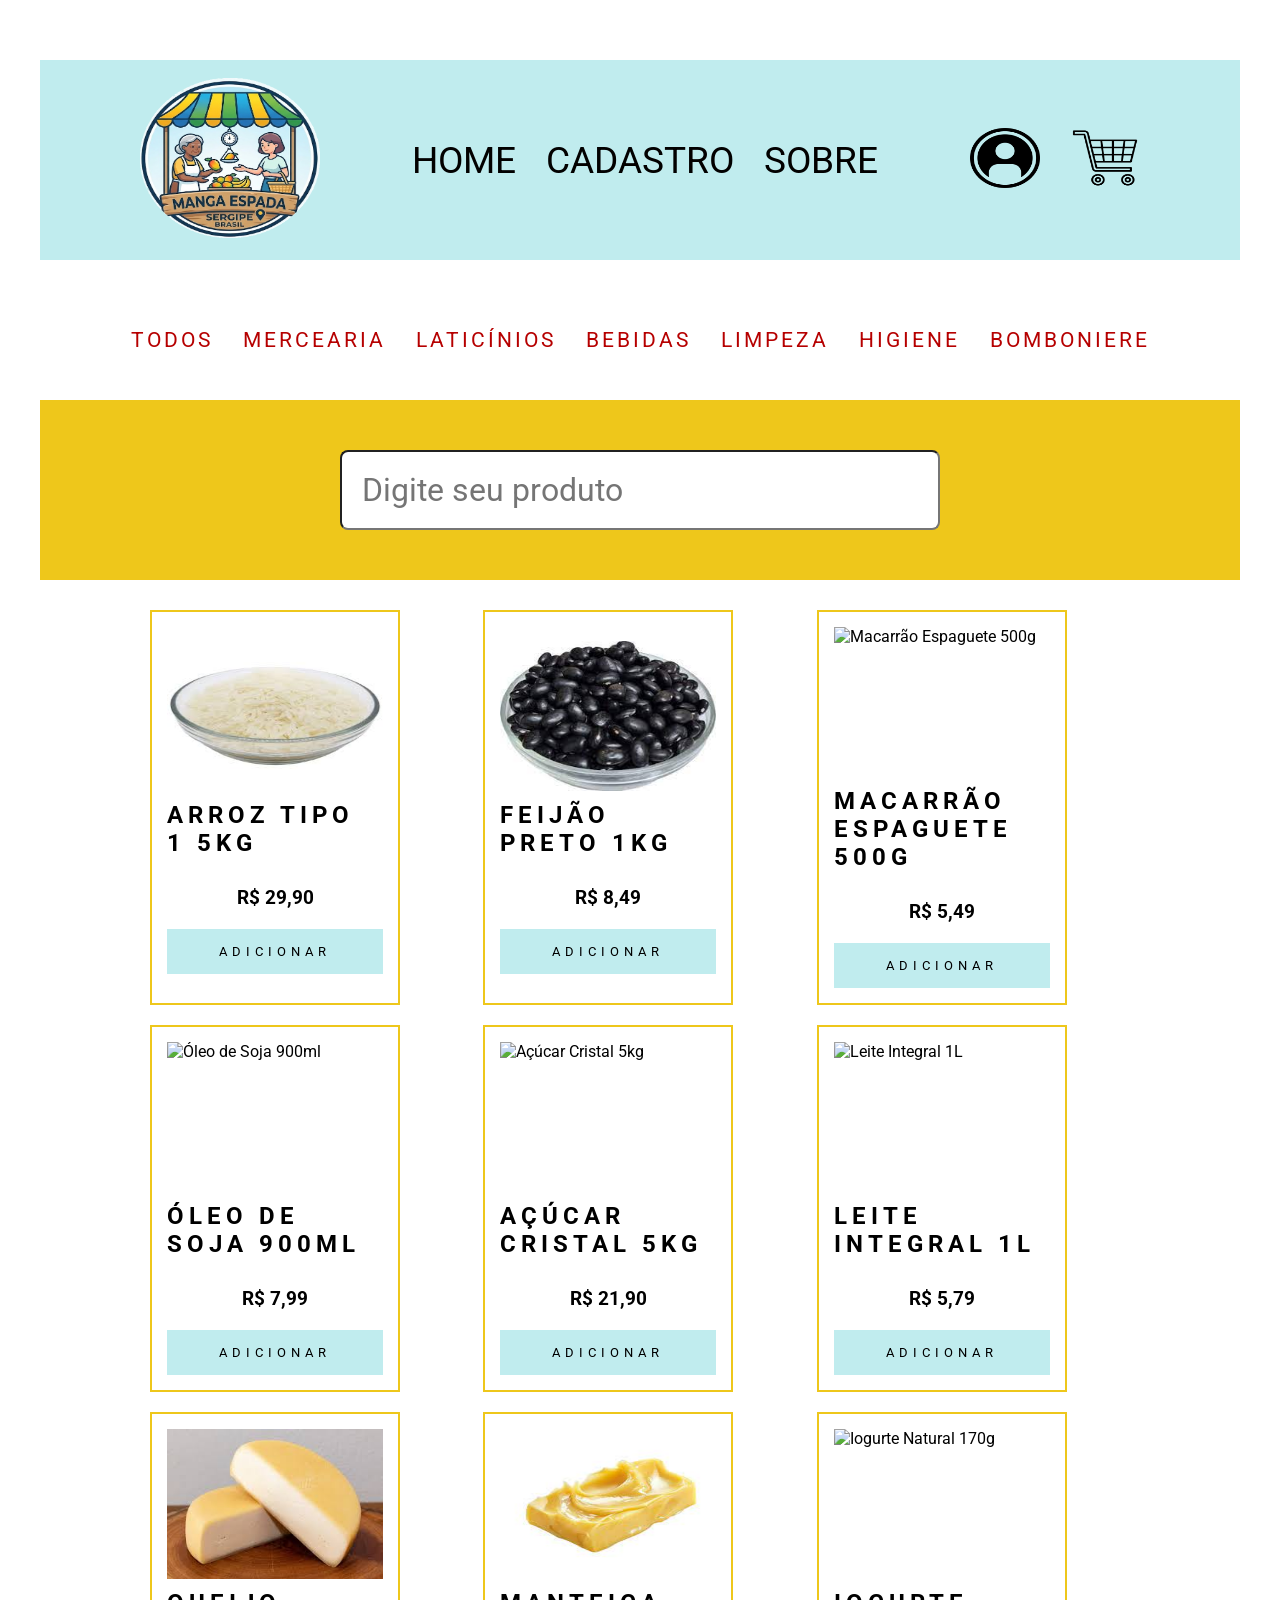
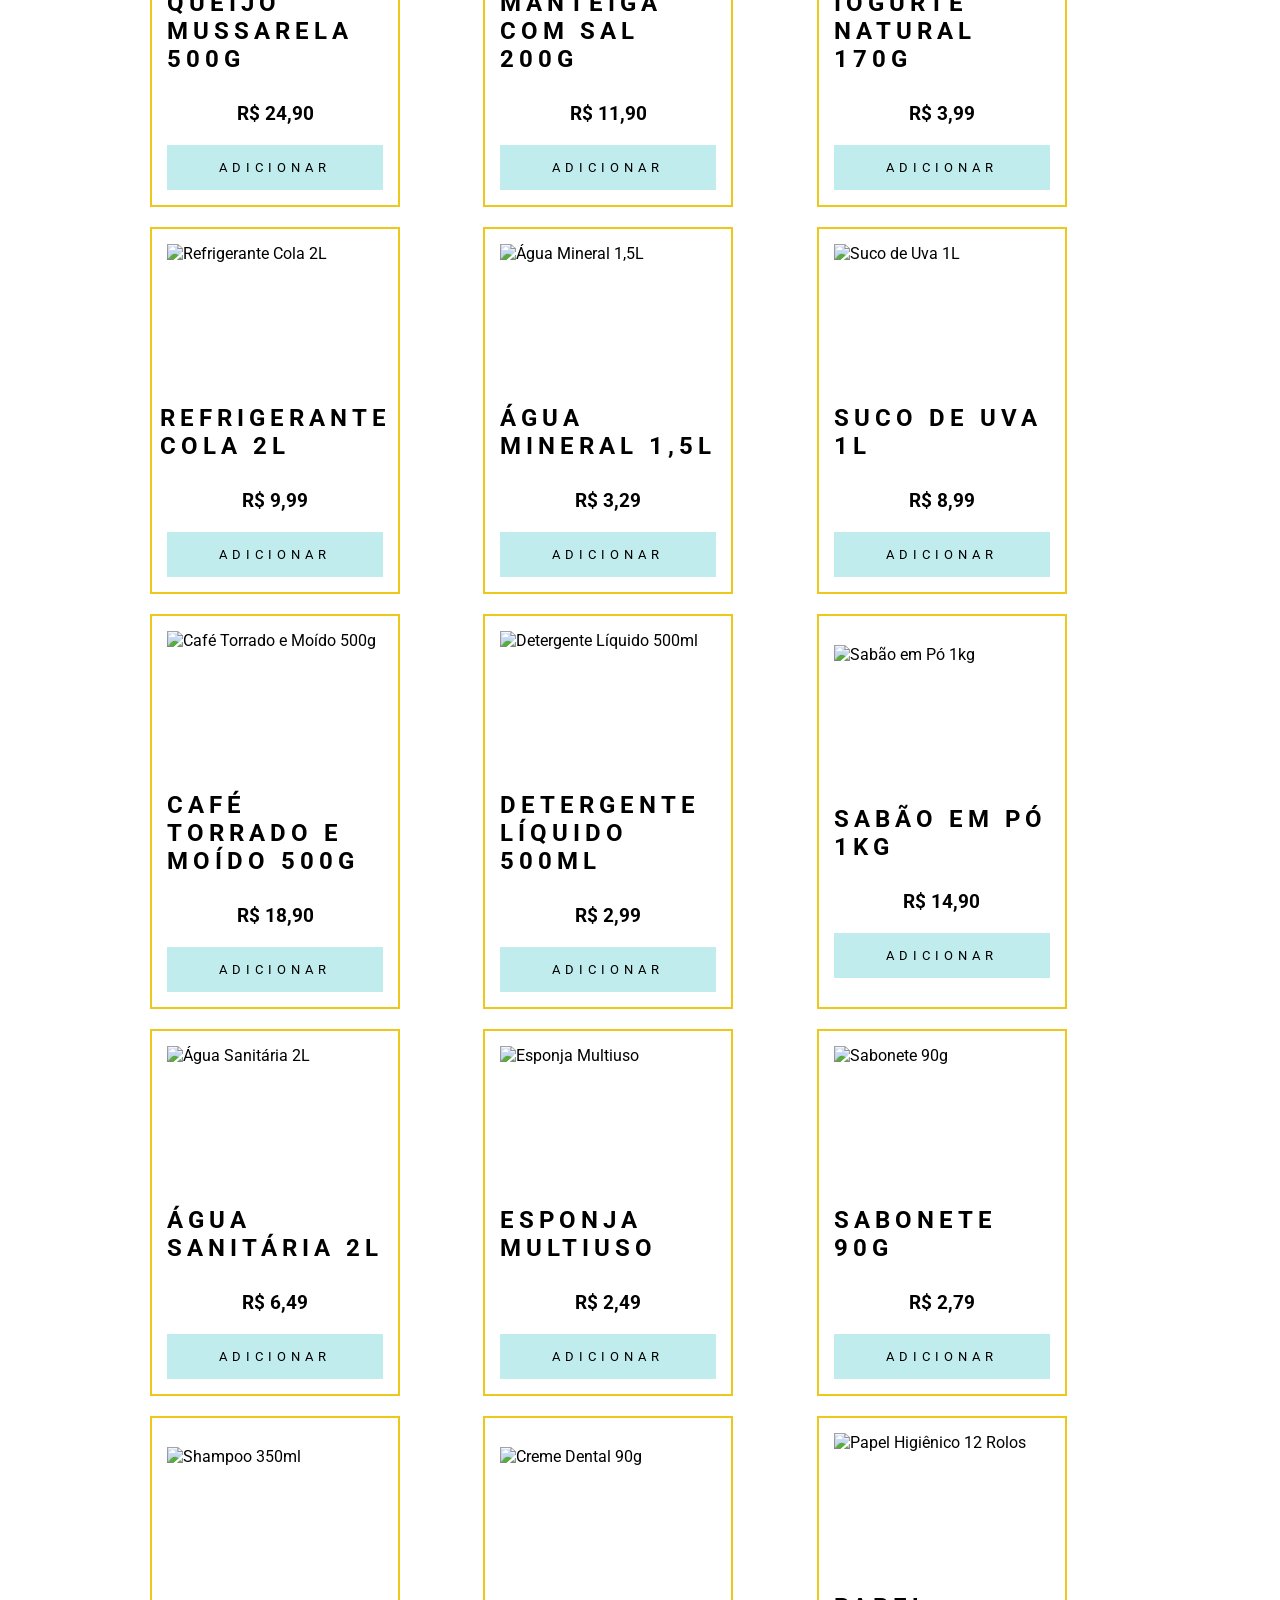
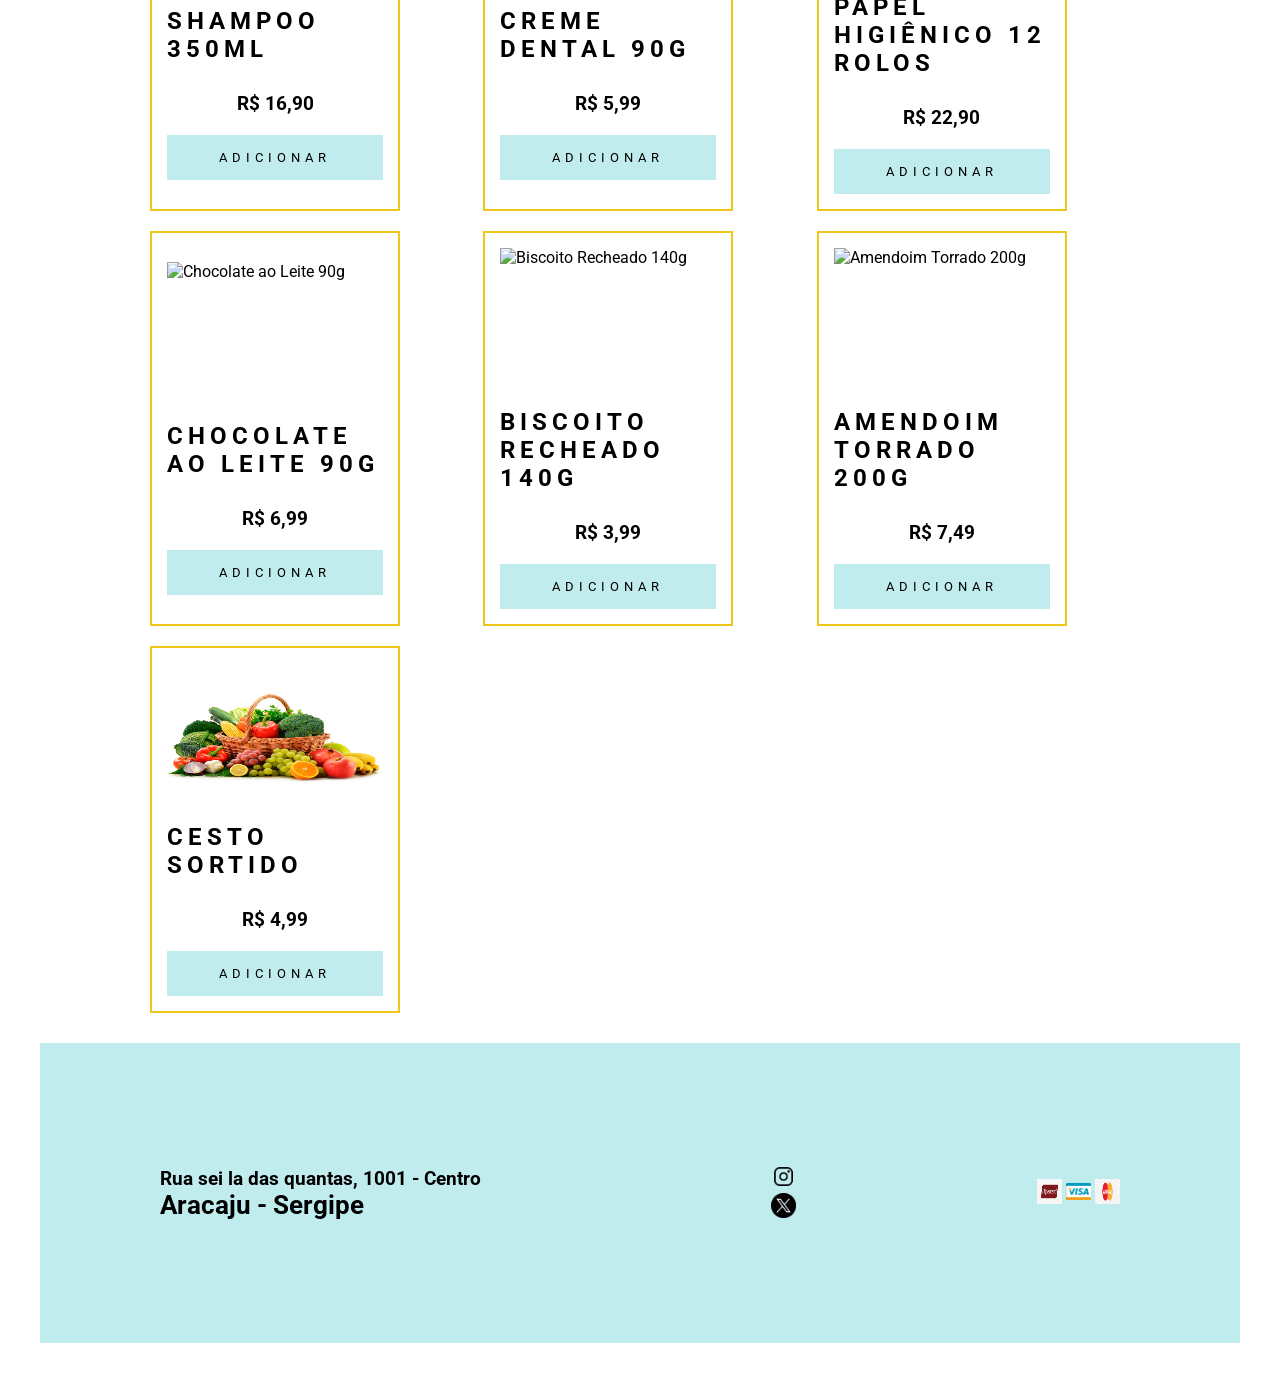
==== index.html @ 8d9b7d48 "alterei o arquivo" ====
<!DOCTYPE html>
<html lang="pt-br">

<head>
    <meta charset="UTF-8">
    <meta name="viewport" content="width=device-width, initial-scale=1.0">
    <title>Loja Virtual</title>

    <!-- Faz seu comentário -->
    <!--LINK PARA ADICIONAR O FAVICON-->
    <link rel="shortcut icon" href="imagens/icones/favicon.ico" type="image/x-icon">

    <!--LINK PARA O ARQUIVO -->
    <link rel="stylesheet" href="css/style_estrutura_paginas.css">

    <!--LINK PARA O ARQUIVO carrega_produtos.js-->
    <script src="js/carrega_produtos.js" type="module" defer></script>
</head>

<body>
    <main id="geral">
        <header id="cabecalho">
            <div id="logo">
                <a href="index.html">
                    <img src="imagens/icones/logo.png" alt="logo">
                </a>
            </div>

            <nav id="menu">
                <ul>
                    <li><a href="index.html" class="lnk_menu"> Home </a></li>
                    <li><a href="paginas/cadastro.html" class="lnk_menu"> Cadastro </a></li>
                    <li><a href="paginas/sobre.html" class="lnk_menu">Sobre</a></li>
                </ul>
            </nav>


            <div id="div-icones">
                <ul>
                    <li><a href="/paginas/login.html" class="lnk_icone"><img src="imagens/icones/login.png" alt=""></a>
                    </li>
                    <li><a href="/paginas/carrinho.html" class="lnk_icone"><img src="imagens/icones/carrinho.png"
                                alt=""></a></li>
                </ul>
            </div>

        </header>

        <nav id="nav-secoes">
            <ul id="menu-secoes">
                <li><a href="#" class="lnk-secao">Todos </a></li>
                <li><a href="#" class="lnk-secao"> Mercearia</a></li>
                <li><a href="#" class="lnk-secao">Hortifruti</a></li>
                <li><a href="#" class="lnk-secao">Bombomniere</a></li>
                <li><a href="#" class="lnk-secao">Higiene</a></li>
            </ul>
        </nav>

        <section id="pesquisa">
            <input type="text" name="pesquisa" id="pesquisa" placeholder="Digite seu produto">
        </section>

        <section id="cards">
            <div class="card">
                <img src="imagens/cesto01.jpg" alt="Cesto 01" class="img_card">

                <h2 class="tito_card">Cesto 01</h2>

                <h3 class="valor_card">
                    R$ 45,00
                </h3>

                <button class="btn_card">Adicionar</button>
            </div>

            <div class="card">
                <img src="imagens/cesto01.jpg" alt="Cesto 01" class="img_card">

                <h2 class="tito_card">Cesto 01</h2>

                <h3 class="valor_card">
                    R$ 45,00
                </h3>

                <button class="btn_card">Adicionar</button>
            </div>

            <div class="card">
                <img src="imagens/cesto01.jpg" alt="Cesto 01" class="img_card">

                <h2 class="tito_card">Cesto 01</h2>

                <h3 class="valor_card">
                    R$ 45,00
                </h3>

                <button class="btn_card">Adicionar</button>
            </div>

            <div class="card">
                <img src="imagens/cesto01.jpg" alt="Cesto 01" class="img_card">

                <h2 class="tito_card">Cesto 01</h2>

                <h3 class="valor_card">
                    R$ 45,00
                </h3>

                <button class="btn_card">Adicionar</button>
            </div>

            <div class="card">
                <img src="imagens/cesto01.jpg" alt="Cesto 01" class="img_card">

                <h2 class="tito_card">Cesto 01</h2>

                <h3 class="valor_card">
                    R$ 45,00
                </h3>

                <button class="btn_card">Adicionar</button>
            </div>

            <div class="card">
                <img src="imagens/cesto01.jpg" alt="Cesto 01" class="img_card">

                <h2 class="tito_card">Cesto 01</h2>

                <h3 class="valor_card">
                    R$ 45,00
                </h3>

                <button class="btn_card">Adicionar</button>
            </div>

            <div class="card">
                <img src="imagens/cesto01.jpg" alt="Cesto 01" class="img_card">

                <h2 class="tito_card">Cesto 01</h2>

                <h3 class="valor_card">
                    R$ 45,00
                </h3>

                <button class="btn_card">Adicionar</button>
            </div>

            <div class="card">
                <img src="imagens/cesto01.jpg" alt="Cesto 01" class="img_card">

                <h2 class="tito_card">Cesto 01</h2>

                <h3 class="valor_card">
                    R$ 45,00
                </h3>

                <button class="btn_card">Adicionar</button>
            </div>

        </section>

        <footer id="rodape">
            <div id="dadosloja">
                <h2>Rua sei la das quantas, 1001 - Centro</h2>
                <h1>Aracaju - Sergipe</h1>
            </div>

            <div id="icones-sociais">
                <ul>
                    <li><a href="https://www.instagram.com/seu_usuario"><img src="imagens/icones/instagram.png"
                                alt=""></a></li>
                    <li><a href="https://www.facebook.com/seu_usuario"><img src="imagens/icones/x.png" alt=""></a></li>
                </ul>
            </div>

            <div id="div-cartoes">
                <img src="imagens/icones/hipercard.png" alt="Hipercard">
                <img src="imagens/icones/visa.png" alt="Visa">
                <img src="imagens/icones/master_card.png" alt="Mastercard">
            </div>
        </footer>

    </main>

</body>

</html>
---- css/style_estrutura_paginas.css ----
/*IMPORTANDO A FONTE ROBOTO DO GOGOLE FONT*/
@import url('https://fonts.googleapis.com/css2?family=Roboto:ital,wght@0,100..900;1,100..900&display=swap');

/*ATRIBUINDO EM TODOS OS ELEMENTOS*/
*{
    margin: 0px;
    padding: 0px;
    box-sizing: border-box;
    font-family: roboto;
}

/*CRIANDO VARIÁVEIS*/
:root{
    --cor_principal: #eec71b;
    --cor_botao01: #049d09;
    --cor_lnk_menu: #020100;
    --cor_vermelha: #b60000;
    --cor_suave: #c0ecee;
    --cor_branca: #ffffff;
}

/*CONFIGURANDO A TAG main*/
#geral{
    margin: 20px;
    padding: 20px;
    display: flex;
    flex-direction: column;
    justify-content: center;
    align-items: center;
}

/*CONFIGUANDOO O CABEÇALHO DA PÁGINA*/
#cabecalho{
    width: 100%;
    height: 200px;
    background-color: var(--cor_suave);
    padding: 5px 100px;
    margin: 20px 0px;
    display: flex;
    justify-content:space-between;
    align-items: center;
}

/*ALTERANDO O TAMANHO DA IMAGEM DO LOGO*/
#logo img{
    width: 180px;
    height: 160px;
}

/*CONFIGURANDO A TAG nav POR MEIO DO SEU ID*/
#menu{
    width: 750px;
    height: 160px;
    display: flex;
    align-items: center;
    justify-content: center;
}



/*CONFIGURANDO OS LI DO UL DO CABEÇALHO NA HORIZONTAL*/
#cabecalho ul, #menu-secoes {
    display: flex;
    list-style: none;
    gap: 30px
} 

/*CONFIGURANDO OS TAMAHOS DOS ÍCONES*/
#div-icones img{
    width: 70px;
    height: 60px;
}

/*FORMATANDO OS MENUS*/
#menu a:link{
    font-size: 2.3em;
    text-transform: uppercase;
    text-decoration: none;
    color: var(--cor_lnk_menu);
}

#menu a:visited{
    font-size: 2.4em;
    text-transform: uppercase;
    text-decoration: none;
    color: var(--cor_lnk_menu);
}

#menu a:hover{
    font-size: 2.4em;
    text-transform: uppercase;
    text-decoration: none;
    color: var(--cor_principal);
}

#menu a:active{
    font-size: 2.4em;
    text-transform: uppercase;
    text-decoration: none;
    color: var(--cor_vermelha);
}

/*FORMATANDO section PELO ID PESQUISA */
#pesquisa{
    background-color: var(--cor_principal);
    width: 100%;
    height: 180px;
    display: flex;
    align-items: center;
    justify-content: center;
}

#pesquisa input{
    width: 600px;
    height: 80px;
    padding: 20px;
    border-radius: 8px;
    font-size: 2em;
    background-color: var(--cor_branca);
}

/*FORMATAÇÃO DOS CARDS*/
#cards{
    width: 1000px;
    min-height: 600px;
    margin: 20px 0px;
    padding: 10px;
    display: grid;
    grid-template-columns: repeat(auto-fit, minmax(250px, 1fr));
    gap: 20px;
    cursor: pointer;
}

.card{
    width: 250px;
    min-height: 250px;
    border: solid 2px var(--cor_principal);
    padding: 15px;
    display: flex;
    flex-direction: column;
    align-items: center;
    justify-content: center;
}

.card:hover{
    transform: translateY(-5px);
}

.card h2{
    text-transform: uppercase;
    letter-spacing: 5px;
    margin: 10px 0px;
}

.card h3{
    margin: 20px 0px;    
}

.card button{
    width: 100%;
    height: 45px;
    text-transform: uppercase;
    letter-spacing: 5px;
    border: none;
    background-color: var(--cor_suave);
    cursor: pointer;
}

.card img{
    width: 100%;
    height: 150px;
}

/*FORMATAÇÃO DO RODAPÉ*/
#rodape{
    width: 100%;
    height: 300px;
    background-color: var(--cor_suave);
    display: flex;
    align-items: center;
    justify-content:space-around;
}

#dadosloja{
    font-size: 0.8em;
}

#icones-sociais ul {
    list-style: none;
}

#icones-sociais img{
    width: 25px;
    height: 25px;
    margin-left: 50px;
}

#div-cartoes img{
    width: 25px;
    height: 25px;
}

/*CONFIGURANDO O MENU SEÇÕES*/
#nav-secoes{
    width: 100%;
    min-height: 80px;
    margin: 20px 0px;
    display: flex;
    align-items: center;
    justify-content: center;
    flex-wrap: wrap;
}

.lnk-secao:link, .lnk-secao:visited{
    text-transform: uppercase;
    text-decoration: none;
    font-size: 1.3em;
    letter-spacing: 3px;
    color: var(--cor_vermelha);
}

.lnk-secao:hover {
    font-size: 1.5em;
    color: var(--cor_vermelha);
}

.lnk-secao:active {
    color: var(--cor_principal);
}
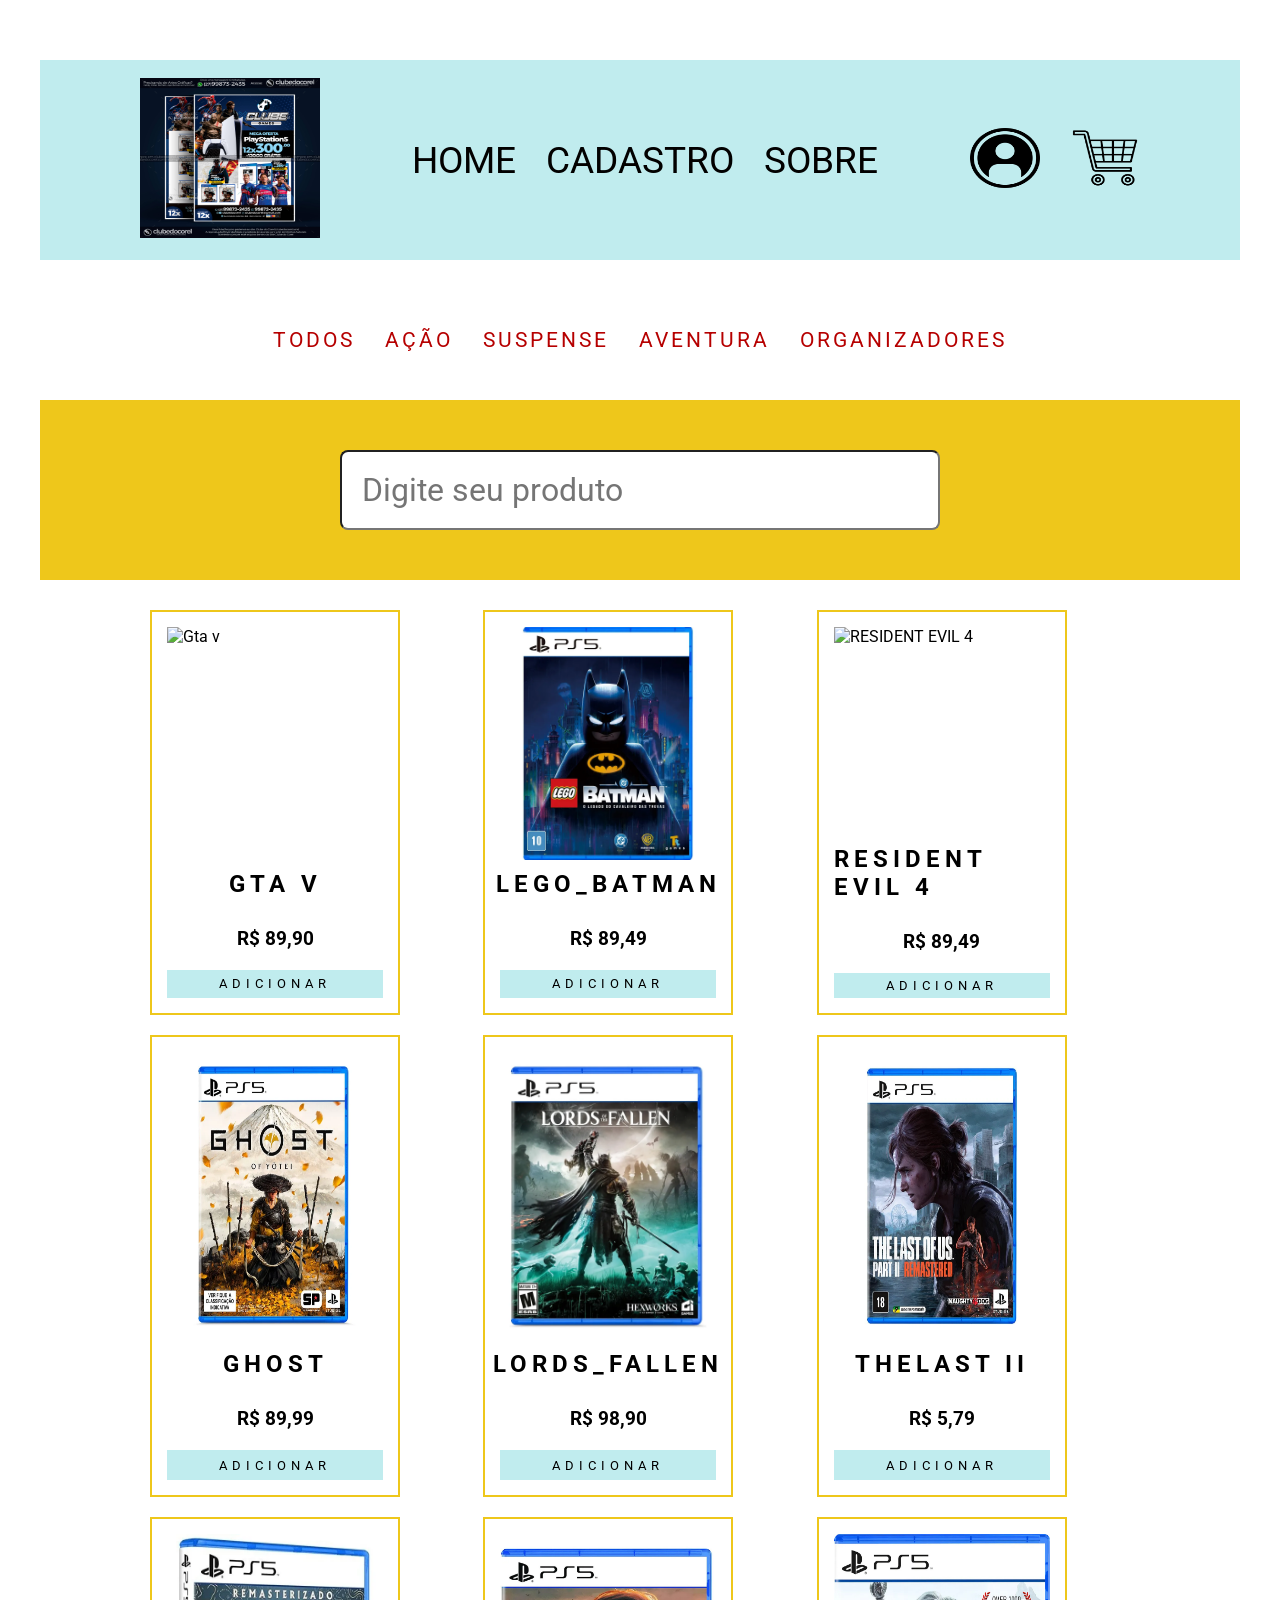
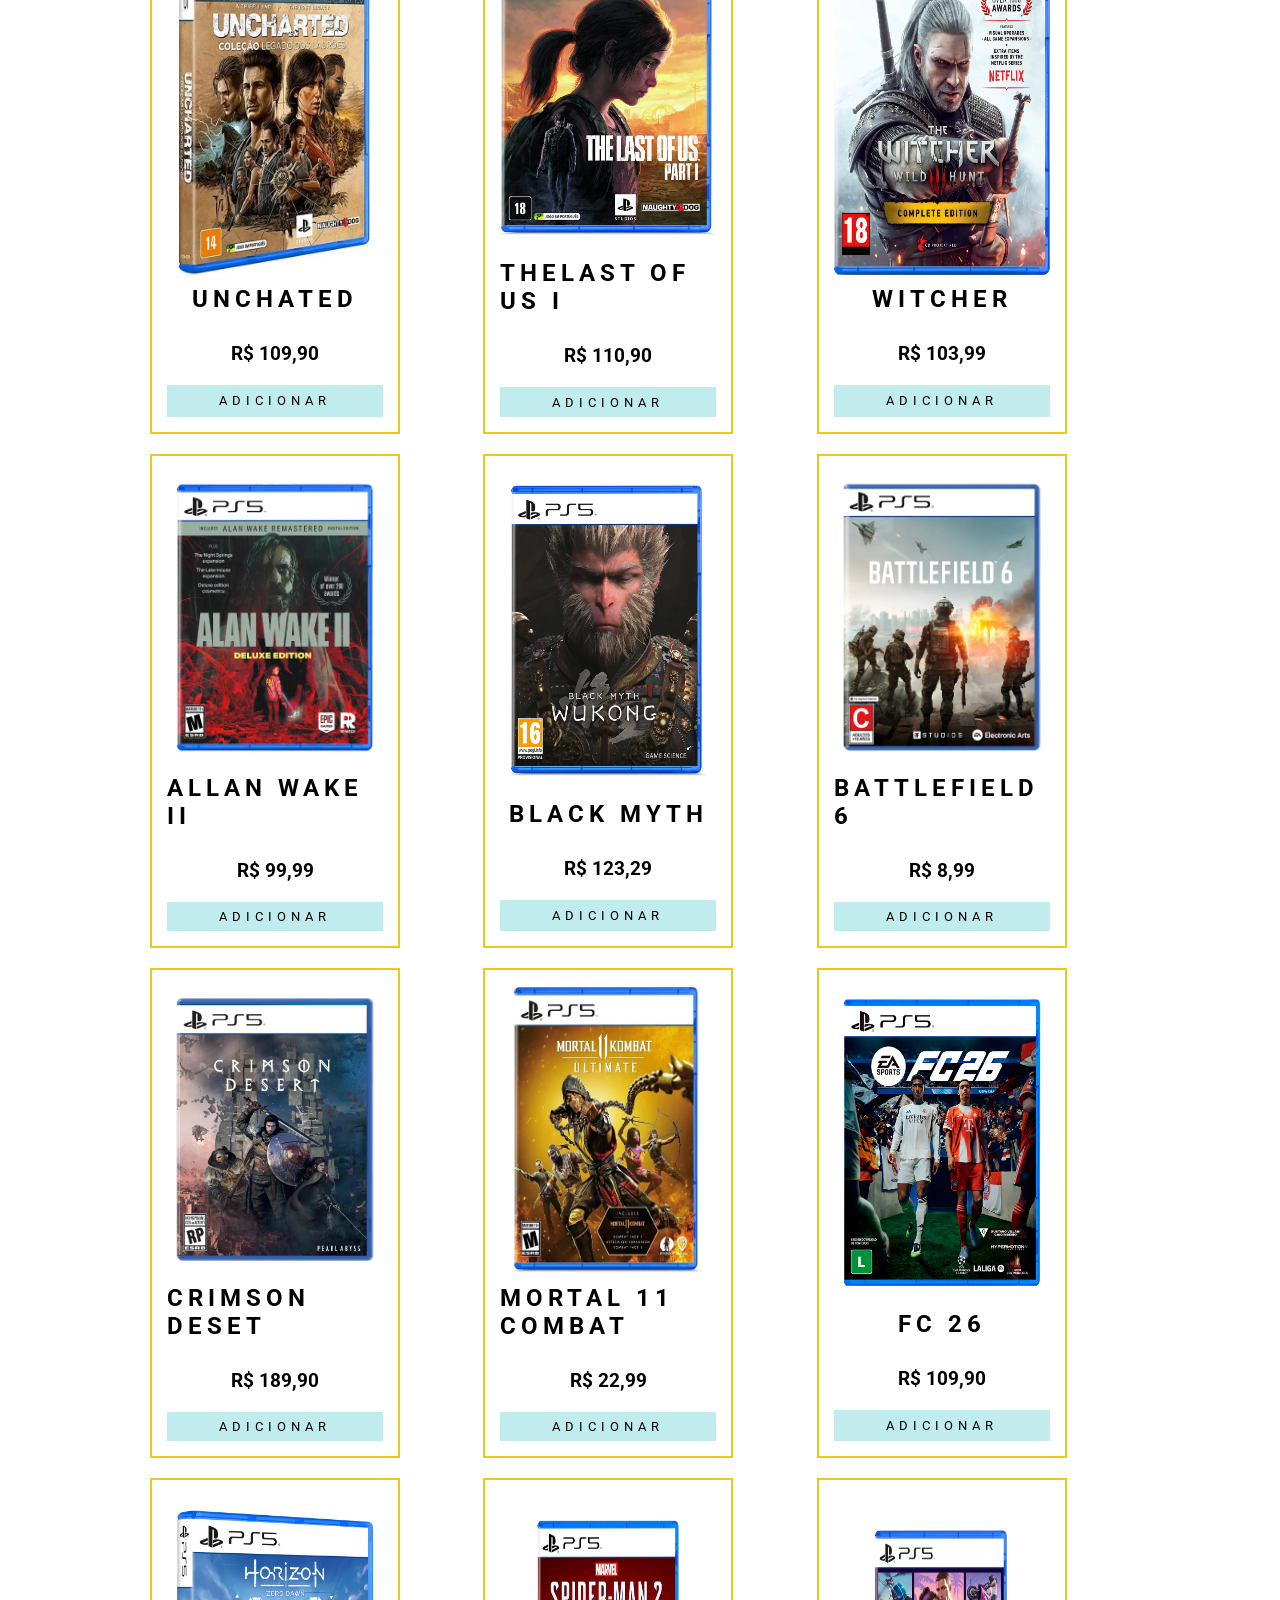
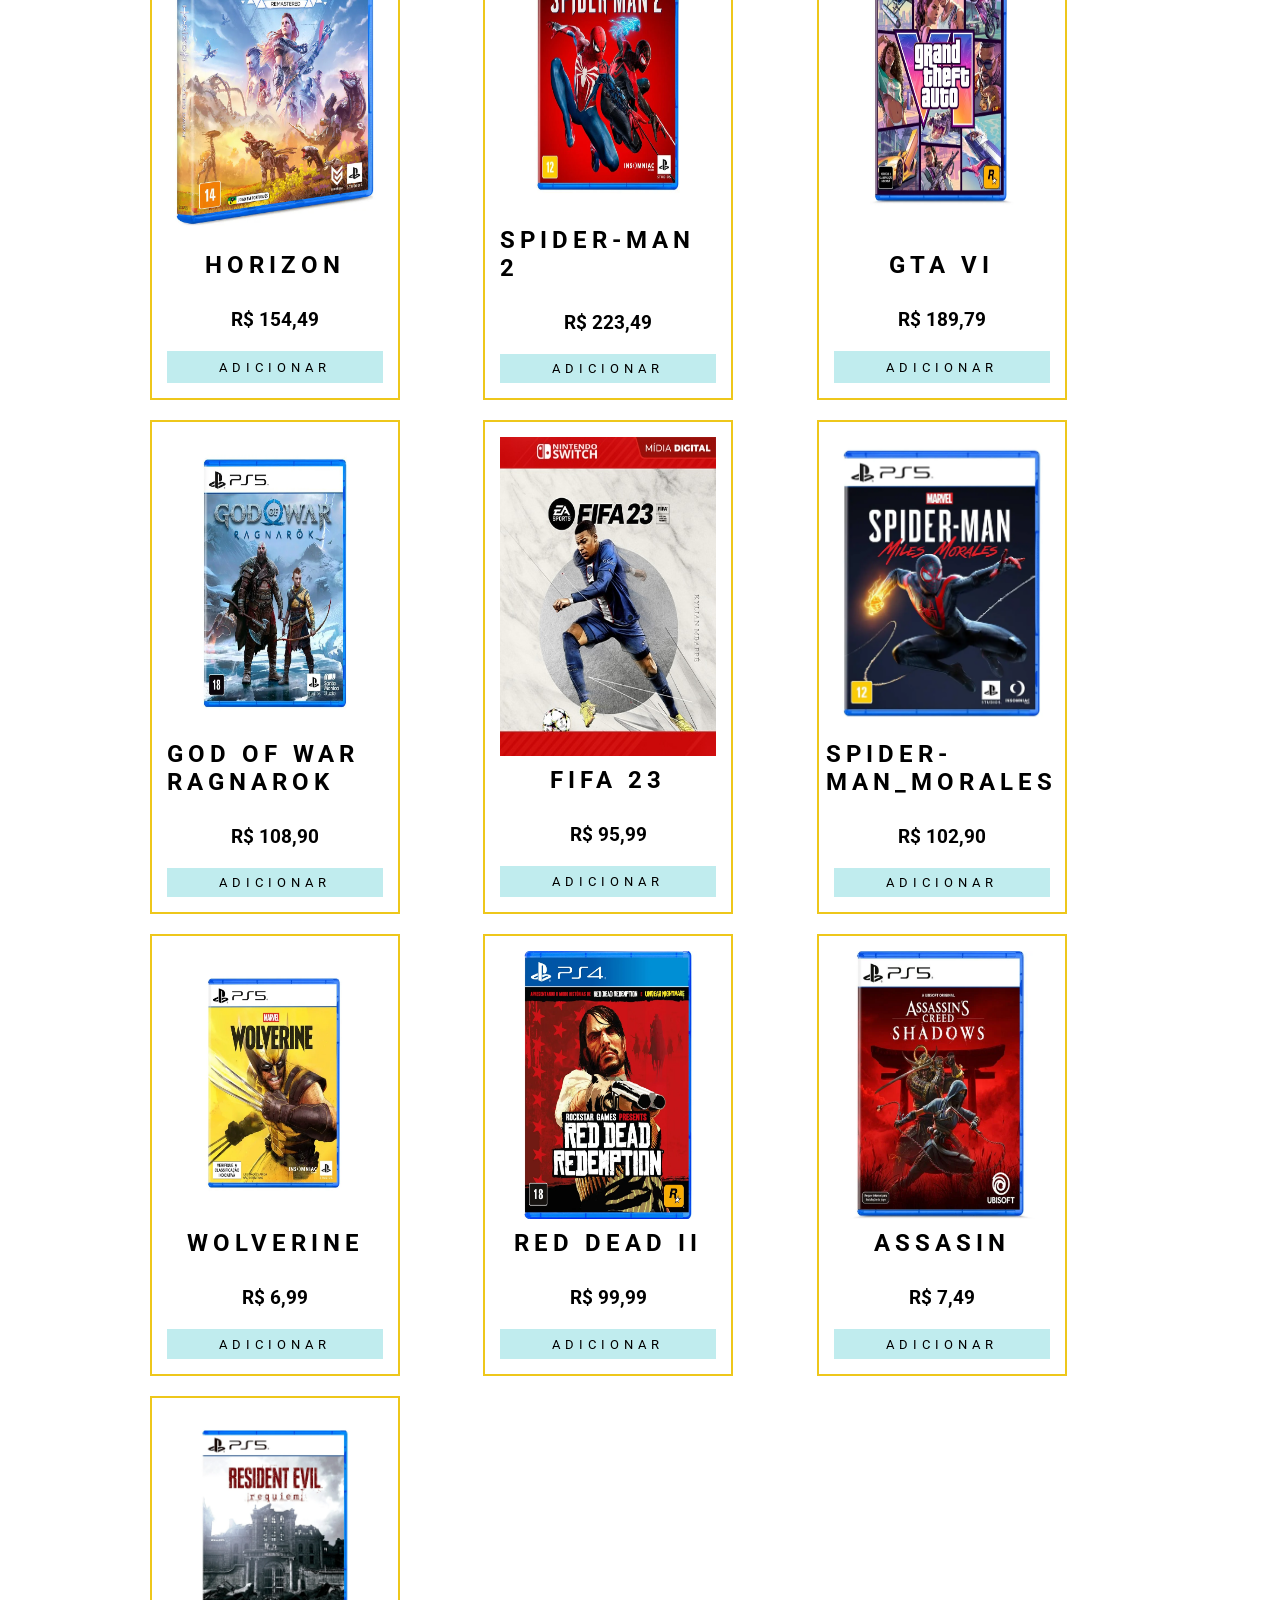
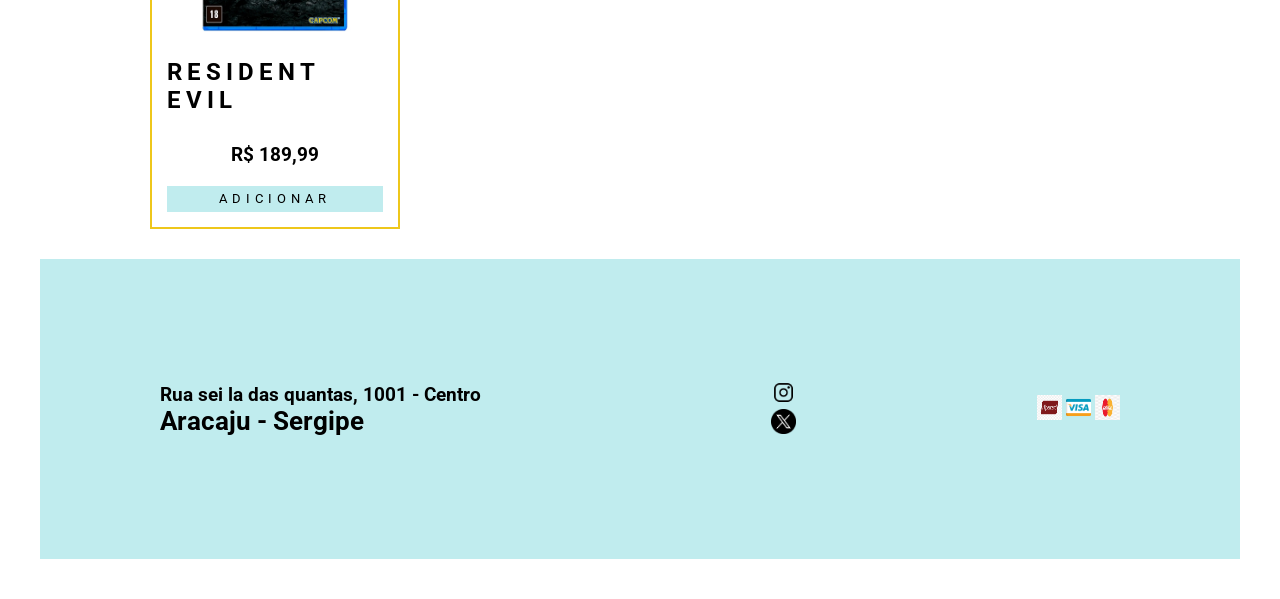
==== commit 1e689bd9: "alterei o arquivo" ====
--- a/index.html
+++ b/index.html
@@ -6,14 +6,10 @@
     <meta name="viewport" content="width=device-width, initial-scale=1.0">
     <title>Loja Virtual</title>
 
-    <!-- Faz seu comentário -->
-    <!--LINK PARA ADICIONAR O FAVICON-->
     <link rel="shortcut icon" href="imagens/icones/favicon.ico" type="image/x-icon">
 
-    <!--LINK PARA O ARQUIVO -->
     <link rel="stylesheet" href="css/style_estrutura_paginas.css">
 
-    <!--LINK PARA O ARQUIVO carrega_produtos.js-->
     <script src="js/carrega_produtos.js" type="module" defer></script>
 </head>
 
@@ -22,7 +18,7 @@
         <header id="cabecalho">
             <div id="logo">
                 <a href="index.html">
-                    <img src="imagens/icones/logo.png" alt="logo">
+                    <img src="imagens/icones/logo.jpg" alt="logo">
                 </a>
             </div>
 
@@ -34,25 +30,21 @@
                 </ul>
             </nav>
 
-
             <div id="div-icones">
                 <ul>
-                    <li><a href="/paginas/login.html" class="lnk_icone"><img src="imagens/icones/login.png" alt=""></a>
-                    </li>
-                    <li><a href="/paginas/carrinho.html" class="lnk_icone"><img src="imagens/icones/carrinho.png"
-                                alt=""></a></li>
+                    <li><a href="paginas/login.html" class="lnk_icone"><img src="imagens/icones/login.png" alt="Login"></a></li>
+                    <li><a href="paginas/carrinho.html" class="lnk_icone"><img src="imagens/icones/carrinho.png" alt="Carrinho"></a></li>
                 </ul>
             </div>
-
         </header>
 
         <nav id="nav-secoes">
             <ul id="menu-secoes">
-                <li><a href="#" class="lnk-secao">Todos </a></li>
-                <li><a href="#" class="lnk-secao"> Mercearia</a></li>
-                <li><a href="#" class="lnk-secao">Hortifruti</a></li>
-                <li><a href="#" class="lnk-secao">Bombomniere</a></li>
-                <li><a href="#" class="lnk-secao">Higiene</a></li>
+                <li><a href="#" class="lnk-secao">Todos</a></li>
+                <li><a href="#" class="lnk-secao">Ação</a></li>
+                <li><a href="#" class="lnk-secao">Aventura</a></li>
+                <li><a href="#" class="lnk-secao">Suspense</a></li>
+                <li><a href="#" class="lnk-secao">Organizadores</a></li>
             </ul>
         </nav>
 
@@ -63,100 +55,59 @@
         <section id="cards">
             <div class="card">
                 <img src="imagens/cesto01.jpg" alt="Cesto 01" class="img_card">
-
                 <h2 class="tito_card">Cesto 01</h2>
-
-                <h3 class="valor_card">
-                    R$ 45,00
-                </h3>
-
+                <h3 class="valor_card">R$ 45,00</h3>
                 <button class="btn_card">Adicionar</button>
             </div>
 
             <div class="card">
                 <img src="imagens/cesto01.jpg" alt="Cesto 01" class="img_card">
-
                 <h2 class="tito_card">Cesto 01</h2>
-
-                <h3 class="valor_card">
-                    R$ 45,00
-                </h3>
-
+                <h3 class="valor_card">R$ 45,00</h3>
                 <button class="btn_card">Adicionar</button>
             </div>
 
             <div class="card">
                 <img src="imagens/cesto01.jpg" alt="Cesto 01" class="img_card">
-
                 <h2 class="tito_card">Cesto 01</h2>
-
-                <h3 class="valor_card">
-                    R$ 45,00
-                </h3>
-
+                <h3 class="valor_card">R$ 45,00</h3>
                 <button class="btn_card">Adicionar</button>
             </div>
 
             <div class="card">
                 <img src="imagens/cesto01.jpg" alt="Cesto 01" class="img_card">
-
                 <h2 class="tito_card">Cesto 01</h2>
-
-                <h3 class="valor_card">
-                    R$ 45,00
-                </h3>
-
+                <h3 class="valor_card">R$ 45,00</h3>
                 <button class="btn_card">Adicionar</button>
             </div>
 
             <div class="card">
                 <img src="imagens/cesto01.jpg" alt="Cesto 01" class="img_card">
-
                 <h2 class="tito_card">Cesto 01</h2>
-
-                <h3 class="valor_card">
-                    R$ 45,00
-                </h3>
-
+                <h3 class="valor_card">R$ 45,00</h3>
                 <button class="btn_card">Adicionar</button>
             </div>
 
             <div class="card">
                 <img src="imagens/cesto01.jpg" alt="Cesto 01" class="img_card">
-
                 <h2 class="tito_card">Cesto 01</h2>
-
-                <h3 class="valor_card">
-                    R$ 45,00
-                </h3>
-
+                <h3 class="valor_card">R$ 45,00</h3>
                 <button class="btn_card">Adicionar</button>
             </div>
 
             <div class="card">
                 <img src="imagens/cesto01.jpg" alt="Cesto 01" class="img_card">
-
                 <h2 class="tito_card">Cesto 01</h2>
-
-                <h3 class="valor_card">
-                    R$ 45,00
-                </h3>
-
+                <h3 class="valor_card">R$ 45,00</h3>
                 <button class="btn_card">Adicionar</button>
             </div>
 
             <div class="card">
                 <img src="imagens/cesto01.jpg" alt="Cesto 01" class="img_card">
-
                 <h2 class="tito_card">Cesto 01</h2>
-
-                <h3 class="valor_card">
-                    R$ 45,00
-                </h3>
-
+                <h3 class="valor_card">R$ 45,00</h3>
                 <button class="btn_card">Adicionar</button>
             </div>
-
         </section>
 
         <footer id="rodape">
@@ -167,9 +118,8 @@
 
             <div id="icones-sociais">
                 <ul>
-                    <li><a href="https://www.instagram.com/seu_usuario"><img src="imagens/icones/instagram.png"
-                                alt=""></a></li>
-                    <li><a href="https://www.facebook.com/seu_usuario"><img src="imagens/icones/x.png" alt=""></a></li>
+                    <li><a href="https://www.instagram.com/seu_usuario"><img src="imagens/icones/instagram.png" alt="Instagram"></a></li>
+                    <li><a href="https://www.facebook.com/seu_usuario"><img src="imagens/icones/x.png" alt="X"></a></li>
                 </ul>
             </div>
 
@@ -179,9 +129,7 @@
                 <img src="imagens/icones/master_card.png" alt="Mastercard">
             </div>
         </footer>
-
     </main>
-
 </body>
 
 </html>
--- a/css/style_estrutura_paginas.css
+++ b/css/style_estrutura_paginas.css
@@ -168,7 +168,8 @@
 
 .card img{
     width: 100%;
-    height: 150px;
+    height: 100%;
+
 }
 
 /*FORMATAÇÃO DO RODAPÉ*/
